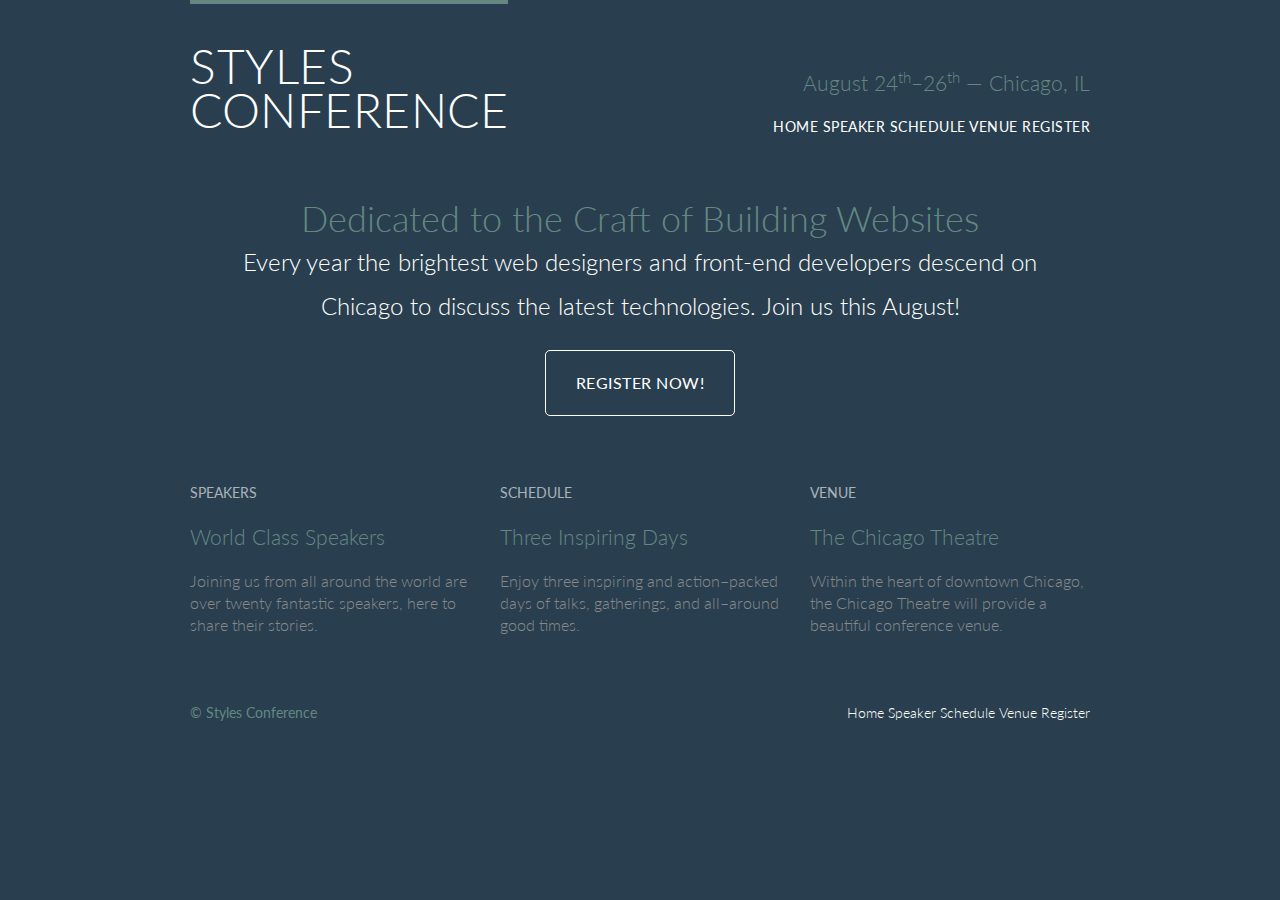
==== index.html @ d747aa98 "Initial Commit: Added Files, backgrounds in progress" ====
<!DOCTYPE html>
<html lang="en">
    <head>
        <meta charset="UTF-8">
        <title>Styles Conference</title>
        <link rel="stylesheet" href="assets/stylesheets/main.css">
    </head>

    <body>
        <header class="primary-header container group">
            <h1 class="logo">
               <a href="index.html">Styles<br>Conference</a>
            </h1>
            
            <h3 class="tagline">August 24<sup>th</sup>&ndash;26<sup>th</sup> &mdash; Chicago, IL</h3>

            <nav class="nav primary-nav">
                <a href="index.html">Home</a>
                <a href="speakers.html">Speaker</a>
                <a href="schedule.html">Schedule</a>
                <a href="venue.html">Venue</a>
                <a href="register.html">Register</a>
            </nav>
        </header>
        
        <section class="hero container">
            <h2>Dedicated to the Craft of Building Websites</h2>
            <p>Every year the brightest web designers and front-end developers 
                descend on Chicago to discuss the latest technologies. 
                Join us this August!</p>
            <a class="btn btn-alt" href="register.html">Register Now!</a>
        </section>

        <section class="grid">

            <!-- Speakers -->
        
            <section class="teaser col-1-3">
                <a href="speakers.html">
                    <h5>Speakers</h5>
                    <h3>World Class Speakers</h3>
                </a>
                <p>Joining us from all around the world are over twenty fantastic speakers,
                    here to share their stories.</p>
            </section><!--

            Schedule
            
            --><section class="teaser col-1-3">
                <a href="schedule.html">
                    <h5>Schedule</h5>
                    <h3>Three Inspiring Days</h3>
                </a>
                <p>Enjoy three inspiring and action&ndash;packed days of talks, gatherings,
                    and all&ndash;around good times.</p>
            </section><!--

            Venue
            
            --><section class="teaser col-1-3">
                <a href="venue.html">
                    <h5>Venue</h5>
                    <h3>The Chicago Theatre</h3>
                </a>
                <p>Within the heart of downtown Chicago, the Chicago Theatre will provide 
                    a beautiful conference venue.</p>
            </section>
        </section>

        <footer class="primary-footer container group">
            <small>&copy; Styles Conference</small>

            <nav class="nav">
                <a href="index.html">Home</a>
                <a href="speakers.html">Speaker</a>
                <a href="schedule.html">Schedule</a>
                <a href="venue.html">Venue</a>
                <a href="register.html">Register</a>
            </nav>
        </footer>
    </body>
</html>
---- assets/stylesheets/main.css ----
/* 
  ======================================
  Custom Fonts 
  ======================================
*/

@import url("http://fonts.googleapis.com/css?family=Lato:100,300,400");

/* http://meyerweb.com/eric/tools/css/reset/ 2. v2.0 | 20110126
  License: none (public domain)
*/

html, body, div, span, applet, object, iframe,
h1, h2, h3, h4, h5, h6, p, blockquote, pre,
a, abbr, acronym, address, big, cite, code,
del, dfn, em, img, ins, kbd, q, s, samp,
small, strike, strong, sub, sup, tt, var,
b, u, i, center,
dl, dt, dd, ol, ul, li,
fieldset, form, label, legend,
table, caption, tbody, tfoot, thead, tr, th, td,
article, aside, canvas, details, embed,
figure, figcaption, footer, header, hgroup,
menu, nav, output, ruby, section, summary,
time, mark, audio, video {
  margin: 0;
  padding: 0;
  border: 0;
  font-size: 100%;
  font: inherit;
  vertical-align: baseline;
}
/* HTML5 display-role reset for older browsers */
article, aside, details, figcaption, figure,
footer, header, hgroup, menu, nav, section {
  display: block;
}
body {
  line-height: 1;
}
ol, ul {
  list-style: none;
}
blockquote, q {
  quotes: none;
}
blockquote:before, blockquote:after,
q:before, q:after {
  content: '';
  content: none;
}
table {
  border-collapse: collapse;
  border-spacing: 0;
}

/* 
  ======================================
  Custom Styles
  ======================================
*/

body {
  background: #293f50;
  color: #888;
  font: 300 16px/22px "Lato", "Open Sans", "Helvetica Neue", Helvetica, Arial, sans-serif;
}

/* 
  ======================================
  Grid 
  ======================================
*/

*,
*:before,
*:after {
  -webkit-box-sizing: border-box;
     -moz-box-sizing: border-box;
          box-sizing: border-box;
}

.grid,
.container{
  margin: 0 auto;
  width: 960px;
}

.container {
  padding-left: 30px;
  padding-right: 30px;
}

.grid, 
.col-1-3, 
.col-2-3 {
  padding-left: 15px;
  padding-right: 15px;
}

.col-1-3, 
.col-2-3 {
  display: inline-block;
  vertical-align: top;
}

.col-1-3 {
  width: 33.33%
}

.col-2-3 {
  width: 66.66%
}

/* 
  ======================================
  Clearfix
  ======================================
*/

.group:before,
.group:after {
  content: "";
  display: table;
}
.group:after {
  clear: both;
}

.group {
  clear: both;
  *zoom: 1;
}

/*
  ======================================
  Typography
  ======================================
*/

h1, h3, h4, h5, p {
  margin-bottom: 22px;
}

h1, h2, h3, h4 {
  color: #648880;
}

h1 {
  font-size: 36px;
  line-height: 44px;
}

h2 {
  font-size: 24px;
  line-height: 44px;
}

h3 {
  font-size: 21px;
}

h4 {
  font-size: 18px;
}

h5 {
  color: #a9b2b9;
  font-size: 14px;
  font-weight: 400;
  text-transform: uppercase;
}

strong {
  font-weight: 400px;
}

cite, em {
  font-style: italic;
}

.primary-nav {
  font-size: 14px;
  font-weight: 400;
  letter-spacing: .5px;
  text-transform: uppercase;
}

.teaser a:hover h3 {
  color: #a9b2b9;
}


/* 
  ======================================
  Links 
  ======================================
*/

a {
  color: #a9b2b9;
  text-decoration: none;
}

a:hover {
  color: #648880;
}

p a {
  border-bottom: 1px solid #dfe2e5;
}

.primary-header a,
.primary-footer a {
  color: #fff;
}

.primary-header a:hover,
.primary-footer a:hover {
  color: #648880;
}

/*
  ======================================
  Buttons
  ======================================
*/

.btn {
  border-radius: 5px;
  color: #fff;
  cursor: pointer;
  display: inline-block;
  font-weight: 400;
  letter-spacing: .5px;
  margin: 0;
  text-transform: uppercase;
}

.btn-alt {
  border: 1px solid #fff;
  padding: 10px 30px;
}

.btn-alt:hover {
  background: #fff;
  color: #648880;
}

/*
  ======================================
  Primary header 
  ======================================
*/

.logo {
  border-top: 4px solid #648880;
  float: left;
  padding: 40px 0 22px 0;
  font-size: 48px;
  line-height: 44px;
  font-weight: 300;
  letter-spacing: .5px;
  text-transform: uppercase;
}

.tagline {
  margin: 66px 0 22px 0;
  text-align: right;
}

/* 
  ======================================
  Navigation 
  ======================================
*/

.nav {
  text-align: right;
}


/* 
  ======================================
  Primary footer 
  ======================================
*/

.primary-footer small {
  float: left;
  font-weight: 400;
}

.primary-footer {
  color: #648880;
  font-size: 14px;
  padding-top: 44px;
  padding-bottom: 44px;
}

/* 
  ======================================
  Home 
  ======================================
*/

.hero {
  color: #fff;
  line-height: 44px;
  padding: 20px 80px 66px 80px;
  text-align: center;
}

.hero h2 {
  font-size: 36px;
}

.hero p {
  font-size: 24px;
  font-weight: 300;
}

/* 
  ======================================
  Custom 
  ======================================
*/


sup {
  font-size: 70%;
  vertical-align: super;
}

sub {
  font-size: 70%;
  vertical-align: sub;
}
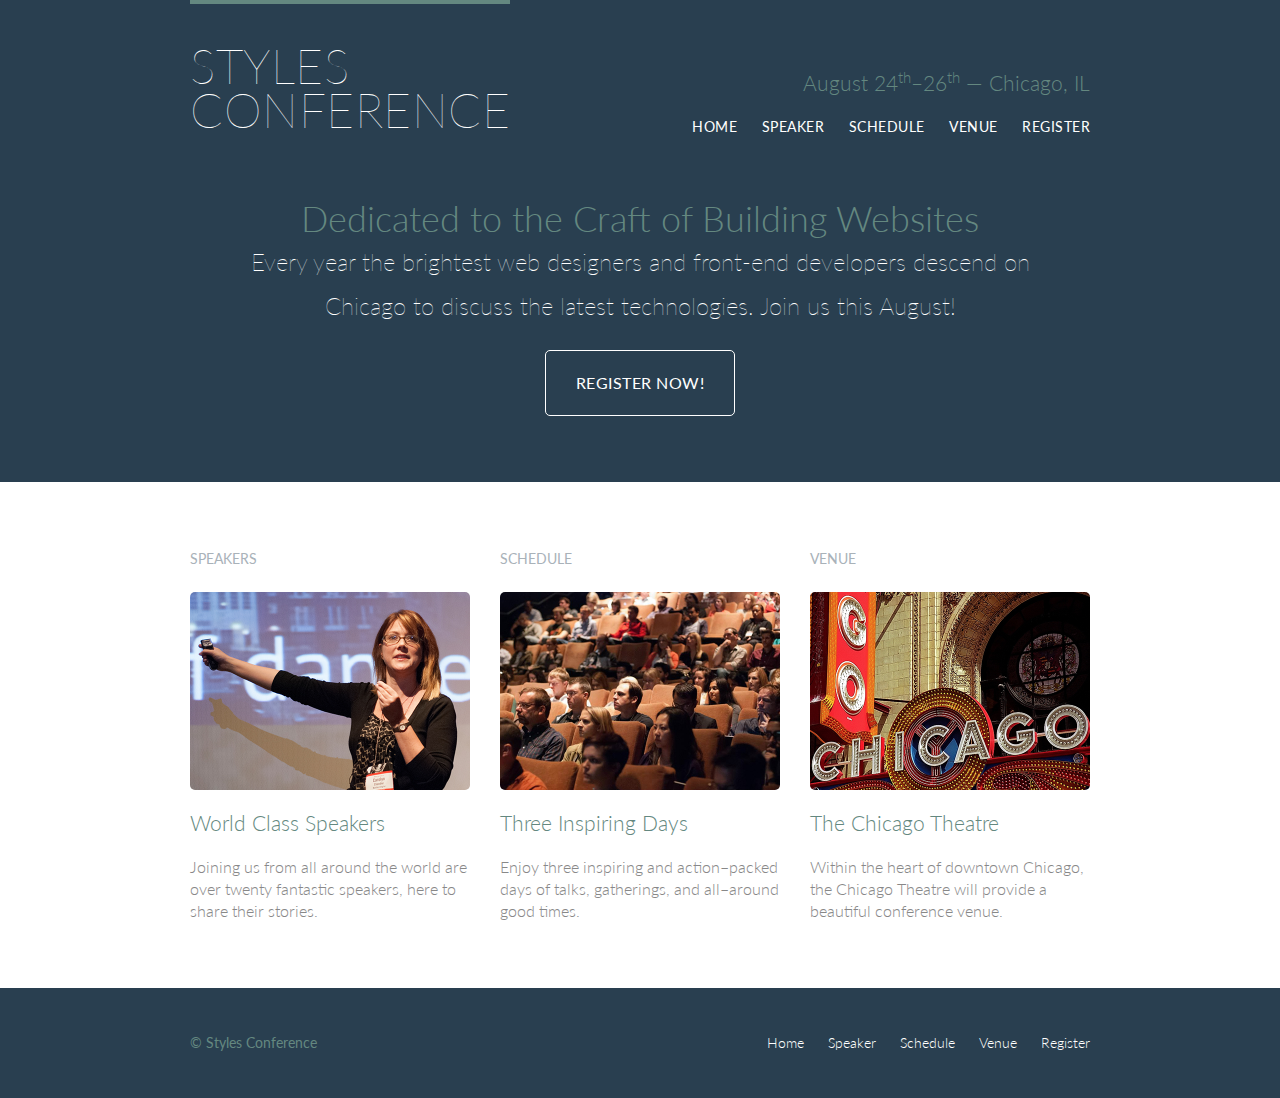
==== commit 2d49a82b: "added images on home and speakers" ====
--- a/index.html
+++ b/index.html
@@ -15,11 +15,13 @@
             <h3 class="tagline">August 24<sup>th</sup>&ndash;26<sup>th</sup> &mdash; Chicago, IL</h3>
 
             <nav class="nav primary-nav">
-                <a href="index.html">Home</a>
-                <a href="speakers.html">Speaker</a>
-                <a href="schedule.html">Schedule</a>
-                <a href="venue.html">Venue</a>
-                <a href="register.html">Register</a>
+                <ul>
+                    <li><a href="index.html">Home</a></li>
+                    <li><a href="speakers.html">Speaker</a></li>
+                    <li><a href="schedule.html">Schedule</a></li>
+                    <li><a href="venue.html">Venue</a></li>
+                    <li><a href="register.html">Register</a></li>
+                </ul>
             </nav>
         </header>
         
@@ -31,51 +33,58 @@
             <a class="btn btn-alt" href="register.html">Register Now!</a>
         </section>
 
-        <section class="grid">
+        <section class="row">
+            <div class="grid">
 
-            <!-- Speakers -->
-        
-            <section class="teaser col-1-3">
-                <a href="speakers.html">
+                <!-- Speakers -->
+            
+                <section class="teaser col-1-3">
                     <h5>Speakers</h5>
-                    <h3>World Class Speakers</h3>
-                </a>
-                <p>Joining us from all around the world are over twenty fantastic speakers,
-                    here to share their stories.</p>
-            </section><!--
+                    <a href="speakers.html">
+                        <img src="assets/images/home/speakers.jpg" alt="Profesional Speakers">
+                        <h3>World Class Speakers</h3>
+                    </a>
+                    <p>Joining us from all around the world are over twenty fantastic speakers,
+                        here to share their stories.</p>
+                </section><!--
 
-            Schedule
-            
-            --><section class="teaser col-1-3">
-                <a href="schedule.html">
+                Schedule
+                
+                --><section class="teaser col-1-3">
                     <h5>Schedule</h5>
-                    <h3>Three Inspiring Days</h3>
-                </a>
-                <p>Enjoy three inspiring and action&ndash;packed days of talks, gatherings,
-                    and all&ndash;around good times.</p>
-            </section><!--
+                    <a href="schedule.html">
+                        <img src="assets/images/home/schedule.jpg" alt="Schedules">
+                        <h3>Three Inspiring Days</h3>
+                    </a>
+                    <p>Enjoy three inspiring and action&ndash;packed days of talks, gatherings,
+                        and all&ndash;around good times.</p>
+                </section><!--
 
-            Venue
-            
-            --><section class="teaser col-1-3">
-                <a href="venue.html">
+                Venue
+                
+                --><section class="teaser col-1-3">
                     <h5>Venue</h5>
-                    <h3>The Chicago Theatre</h3>
-                </a>
-                <p>Within the heart of downtown Chicago, the Chicago Theatre will provide 
-                    a beautiful conference venue.</p>
-            </section>
+                    <a href="venue.html">
+                        <img src="assets/images/home/venue.jpg" alt="Conference Venue">
+                        <h3>The Chicago Theatre</h3>
+                    </a>
+                    <p>Within the heart of downtown Chicago, the Chicago Theatre will provide 
+                        a beautiful conference venue.</p>
+                </section>
+            </div>
         </section>
 
         <footer class="primary-footer container group">
             <small>&copy; Styles Conference</small>
 
             <nav class="nav">
-                <a href="index.html">Home</a>
-                <a href="speakers.html">Speaker</a>
-                <a href="schedule.html">Schedule</a>
-                <a href="venue.html">Venue</a>
-                <a href="register.html">Register</a>
+                <ul>
+                    <li><a href="index.html">Home</a></li>
+                    <li><a href="speakers.html">Speaker</a></li>
+                    <li><a href="schedule.html">Schedule</a></li>
+                    <li><a href="venue.html">Venue</a></li>
+                    <li><a href="register.html">Register</a></li>
+                </ul>
             </nav>
         </footer>
     </body>
--- a/assets/stylesheets/main.css
+++ b/assets/stylesheets/main.css
@@ -134,6 +134,30 @@
 
 /*
   ======================================
+  Rows
+  ======================================
+*/
+
+.row,
+.row-alt {
+  min-width: 960px;
+}
+
+.row {
+  background: #fff;
+  padding: 66px 0 44px 0;
+}
+
+.row-alt {
+  color: #cbe2c1;
+  background: -webkit-linear-gradient(to right, #a1d3b0, #f1f6d3);
+  background:    -moz-linear-gradient(to right, #a1d3b0, #f1f6d3);
+  background:         linear-gradient(to right, #a1d3b0, #f1f6d3);
+  padding: 44px 0 22px 0;
+}
+
+/*
+  ======================================
   Typography
   ======================================
 */
@@ -190,6 +214,21 @@
   color: #a9b2b9;
 }
 
+/* 
+  ======================================
+  Leads 
+  ======================================
+*/
+
+.lead {
+  text-align: center;
+}
+
+.lead p {
+  color: #5d5d5d;
+  font-size: 21px;
+  line-height: 33px;
+}
 
 /* 
   ======================================
@@ -259,7 +298,7 @@
   padding: 40px 0 22px 0;
   font-size: 48px;
   line-height: 44px;
-  font-weight: 300;
+  font-weight: 100;
   letter-spacing: .5px;
   text-transform: uppercase;
 }
@@ -279,8 +318,18 @@
   text-align: right;
 }
 
-
-/* 
+.nav li {
+  display: inline-block;
+  margin: 0 10px;
+  vertical-align: top;
+}
+
+.nav li:last-child {
+  margin-right: 0;
+}
+
+
+/*
   ======================================
   Primary footer 
   ======================================
@@ -317,7 +366,39 @@
 
 .hero p {
   font-size: 24px;
-  font-weight: 300;
+  font-weight: 100;
+}
+
+.teaser img {
+  border-radius: 5px;
+  display: block;
+  margin-bottom: 22px;
+  max-width: 100%;
+}
+
+/* 
+  ======================================
+  Speakers
+  ======================================
+*/
+
+.speaker {
+  margin-bottom: 44px;
+}
+
+.speaker-info {
+  border: 1px solid #dfe2e5;
+  border-radius: 5px;
+  margin-top: 88px;
+  padding: 22px 0;
+  text-align: center;
+}
+
+.speaker-info img {
+  border-radius: 50%;
+  height: 130px;
+  margin: -66px 0 22px 0;
+  vertical-align: top;
 }
 
 /* 
